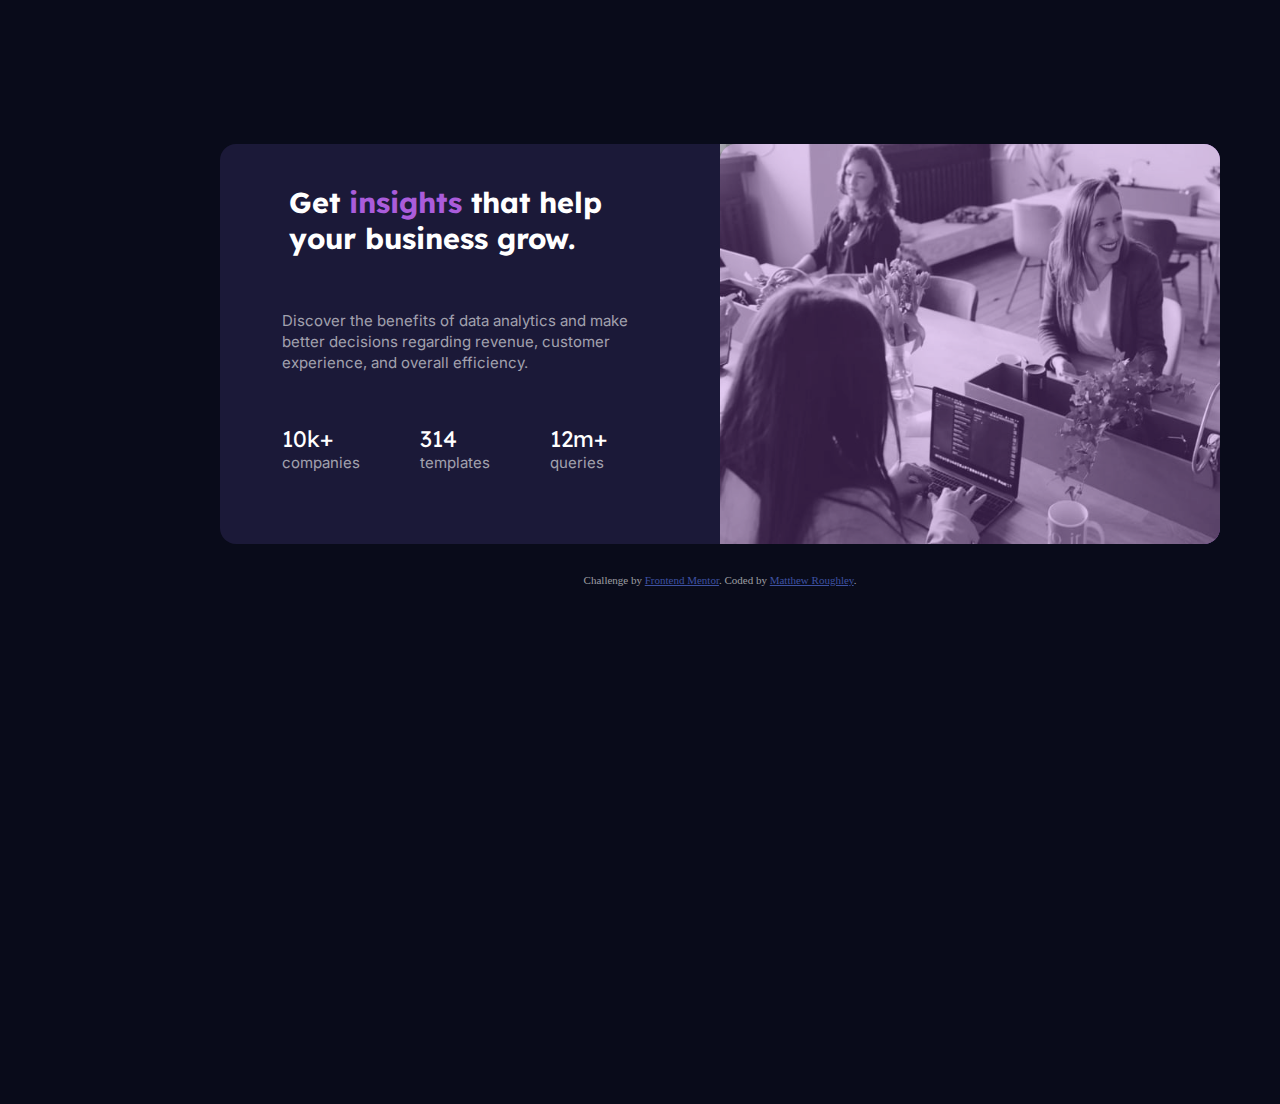
==== index.html @ 66ee0225 "Merge branch 'main' of github.com:MattRoughley/Frontend-Mentor- into main" ====
<!DOCTYPE html>
<html lang="en">
<head>
  <meta charset="UTF-8">
  <meta name="viewport" content="width=device-width, initial-scale=1.0"> <!-- displays site properly based on user's device -->

  <link rel="icon" type="image/png" sizes="32x32" href="./images/favicon-32x32.png">
  <link rel="stylesheet" href="style.css">
  <title>Frontend Mentor | Stats preview card component</title>

</head>
<body>
<div class="container">
  <div class="img-bg">
  <img src="/images/image-header-mobile.jpg" alt="workers" class="banner">
</div>
<div class="text-div">
  <h1 class="title">Get <span class="insight">insights</span> that help your business grow.</h1>

  <p class="body-text">  Discover the benefits of data analytics and make better decisions regarding revenue, customer 
  experience, and overall efficiency.</p> 

  <p class="body-text"><span class="stats">10k+</span><br>companies</p>
  <p class="body-text"><span class="stats">314</span><br>templates</p>
  <p class="body-text"><span class="stats">12m+</span><br>queries</p>
</div>
</div>
  <div class="attribution">
    Challenge by <a href="https://www.frontendmentor.io?ref=challenge" target="_blank">Frontend Mentor</a>. 
    Coded by <a href="#">Matthew Roughley</a>.
  </div>
  <script></script>
</body>
</html>
---- style.css ----
@import url('https://fonts.googleapis.com/css2?family=Inter:wght@400;700&display=swap');
@import url('https://fonts.googleapis.com/css2?family=Inter:wght@400;700&family=Lexend+Deca&display=swap');

.attribution { font-size: 11px; text-align: center; }
.attribution a { color: hsl(228, 45%, 44%); }
    
html, *, *::before, *::after{
        box-sizing: border-box;
        padding: 0;
        margin: 0;
      }

    :root{
        
        /* 
        ==========
           Fonts
        ==========
        font-family: 'Lexend Deca', sans-serif;
        font-family: 'Inter', sans-serif;
    
        */

        /*
        ===========
           background colors
        ===========
        */
        --main-bg: hsl(233, 47%, 7%);
        --card-bg: hsl(244, 38%, 16%);
        --accent: hsl(277, 64%, 61%);

        /*
        ==========
        Typography colors
        ==========
        */

        --heading: hsl(0, 0%, 100%);
        --para: hsla(0, 0%, 100%, 0.75);
        --stats: hsla(0, 0%, 100%, 0.6);

    }


    body{
        width: 375px;
        height: 667px;
        margin: auto;
        background: var(--main-bg);
        text-align: center;
        color: var(--stats);
        

    }

    .container{
        text-align: center;
        width: 85%;
        margin: auto ;
        max-width: max-content;
        height: 630px;
        background: var(--card-bg);
        border-radius: 1em;
        margin-top: 30px;
        margin-bottom: 30px;
    }

    .banner{
        display:block;
        width: 100%;
        height: 30%;
        border-top-left-radius: 1em;
        border-top-right-radius: 1em;
        opacity:0.7;

    }

    .img-bg{
        width: 85%;
        background: var(--accent);
        width: 100%;
        border-top-left-radius: 1em;
        border-top-right-radius: 1em;
        
    }

    .title{
        font-size: 1.4em;
        margin-left: 2px;
        padding: 1.1em 2.1em 0em 2.3em;
        color:var(--heading);
        font-family: 'Lexend Deca', sans-serif;
        font-weight:700;
    }

    .insight{
        color: var(--accent);
        
    }

    .body-text{
        font-size: 15px;
        padding: 1em 2em 0em 2em;
        line-height: 1.4em;
        color: var(--stats);
        font-family: 'Inter', sans-serif;
        
    }

    .stats{
        font-size: 1.3em;
        padding: 1em;
        color:var(--heading);
        font-family: 'Lexend Deca', sans-serif;
    }

    /*
    ==============
     Large Screen
    ==============
    */
@media screen and (min-width: 376px) {
    

    body{
        width: 1440px;
        height: 960px;
        background: var(--main-bg);
        text-align: center;
        color: var(--stats);
        

    }

    .container{

        display: flex;
        flex-direction: row-reverse;
        width: 1000px;
        margin-top: 10%;
        height: 400px;
        background: var(--card-bg);
        border-radius: 1em;
        
    }


    .banner{
        display:block;
        width: 500px;
        height: 100%;
        border-top-left-radius: 0em;
        border-bottom-right-radius: 1em;
        opacity:0.7;

    }

    .img-bg{
        background: var(--accent);
        width: 500px;
        border-bottom-right-radius: 1em;
    }


    .body-text{
        text-align: left;
        font-size: 15px;
        line-height: 1.4em;
        color: var(--stats);
        font-family: 'Inter', sans-serif;
            
        }
    
        .stats{
            font-size: 1.5em;
            padding: 0;
            color:var(--heading);
            font-family: 'Lexend Deca', sans-serif;
        }

        .text-div{
            padding-left: 25px;
            padding: 0.5em 2em 2em 2em ;
            text-align: left;
            display: flex;
            flex-wrap: wrap;
        }

        .title{
        font-size: 1.8em;
        color:var(--heading);
        font-family: 'Lexend Deca', sans-serif;
        font-weight:700;
        margin-left: -1em;
        }
}
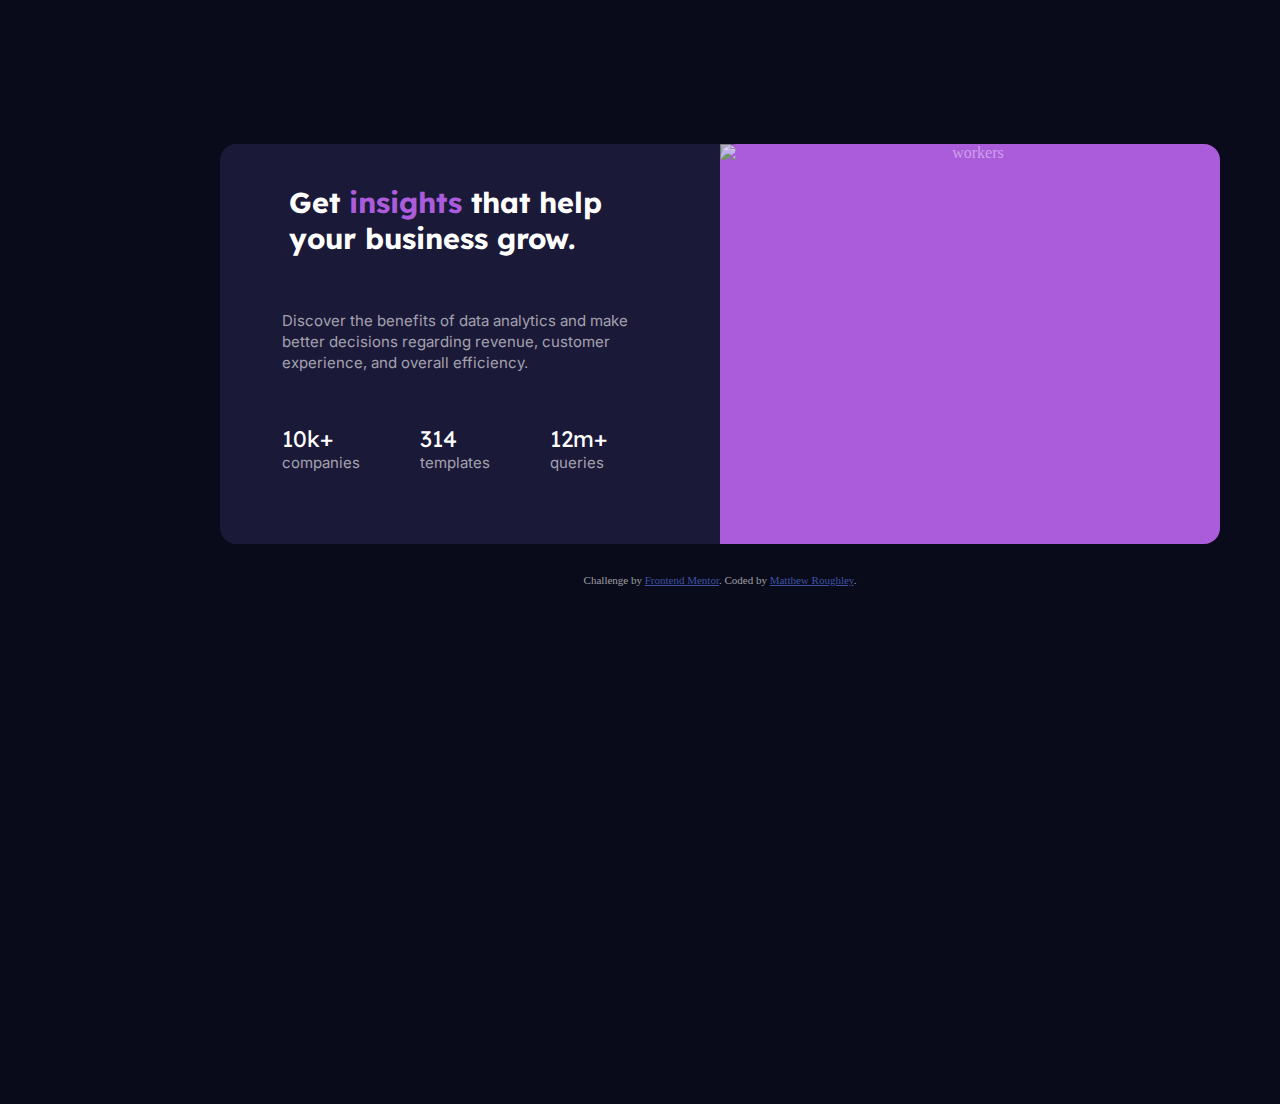
==== commit 6bc096da: "Update index.html" ====
--- a/index.html
+++ b/index.html
@@ -12,7 +12,7 @@
 <body>
 <div class="container">
   <div class="img-bg">
-  <img src="/images/image-header-mobile.jpg" alt="workers" class="banner">
+  <img src="https://github.com/MattRoughley/Frontend-Mentor-/blob/main/images/image-header-mobile.jpg" alt="workers" class="banner">
 </div>
 <div class="text-div">
   <h1 class="title">Get <span class="insight">insights</span> that help your business grow.</h1>
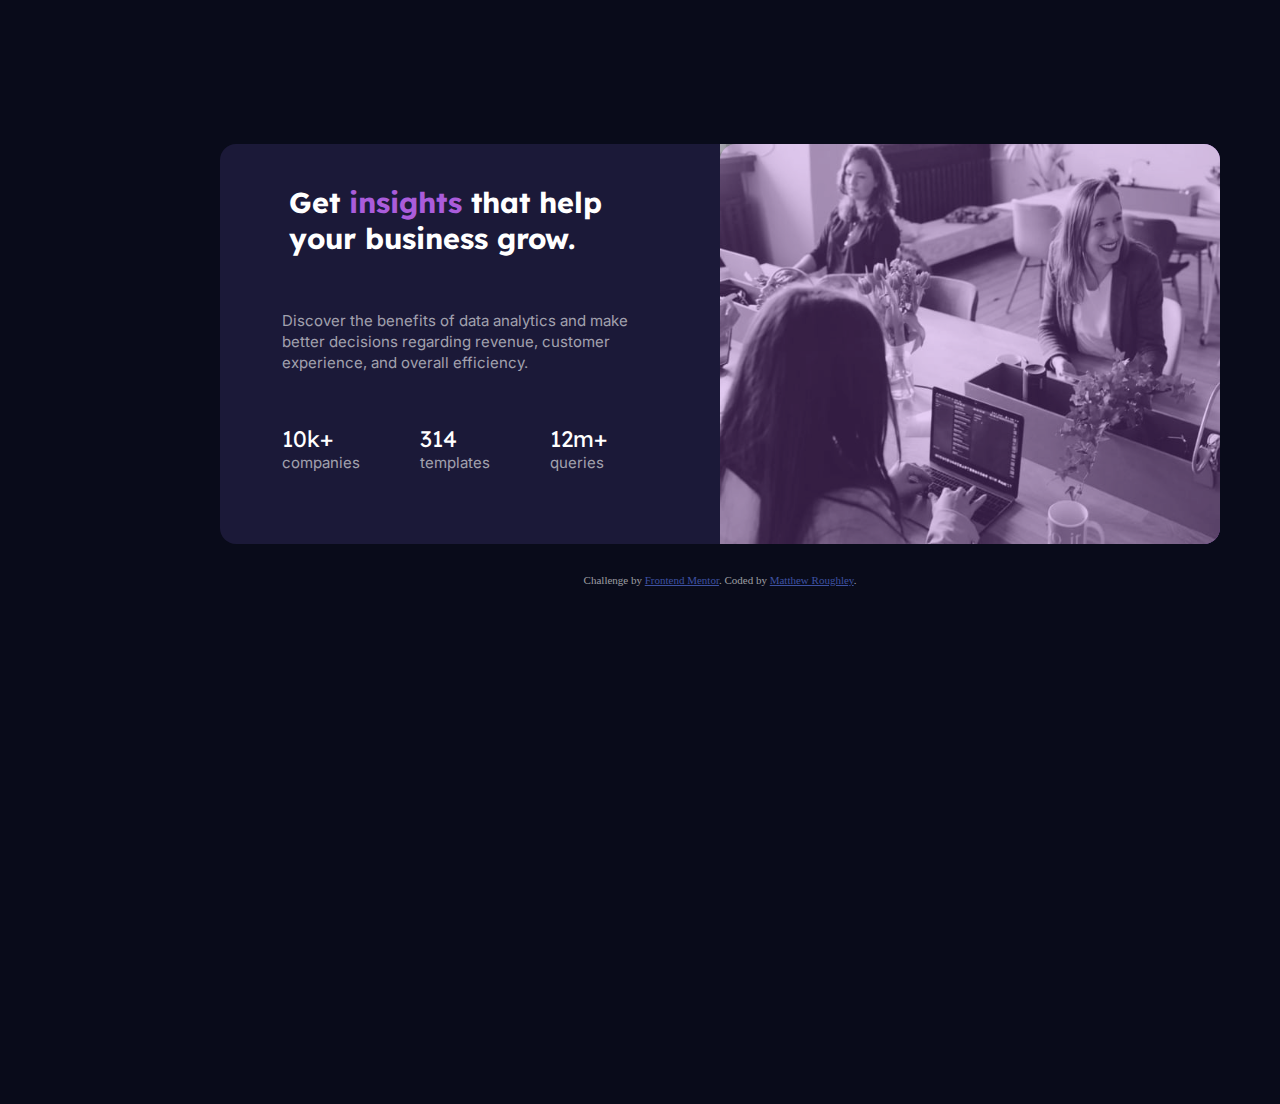
==== commit 0e1ff666: "Update index.html" ====
--- a/index.html
+++ b/index.html
@@ -12,7 +12,7 @@
 <body>
 <div class="container">
   <div class="img-bg">
-  <img src="https://github.com/MattRoughley/Frontend-Mentor-/blob/main/images/image-header-mobile.jpg" alt="workers" class="banner">
+  <img src="/images/image-header-mobile.jpg" alt="workers" class="banner">
 </div>
 <div class="text-div">
   <h1 class="title">Get <span class="insight">insights</span> that help your business grow.</h1>
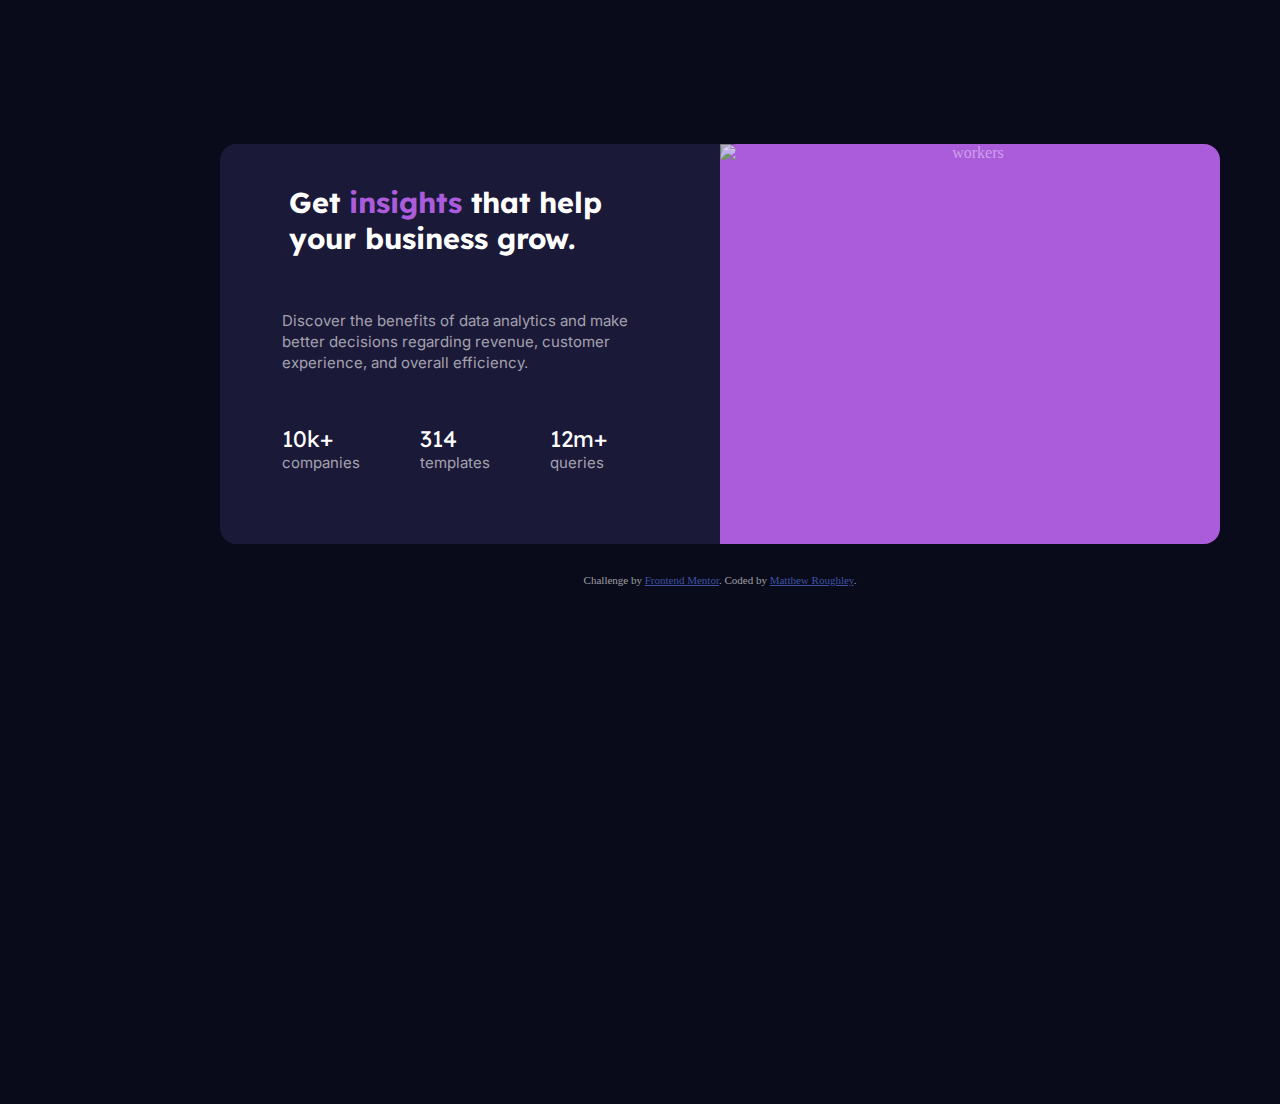
==== commit d19cbb64: "Update index.html" ====
--- a/index.html
+++ b/index.html
@@ -12,7 +12,7 @@
 <body>
 <div class="container">
   <div class="img-bg">
-  <img src="/images/image-header-mobile.jpg" alt="workers" class="banner">
+  <img src="https://raw.githubusercontent.com/MattRoughley/Frontend-Mentor-/main/images/image-header-mobile.jpg" alt="workers" class="banner">
 </div>
 <div class="text-div">
   <h1 class="title">Get <span class="insight">insights</span> that help your business grow.</h1>
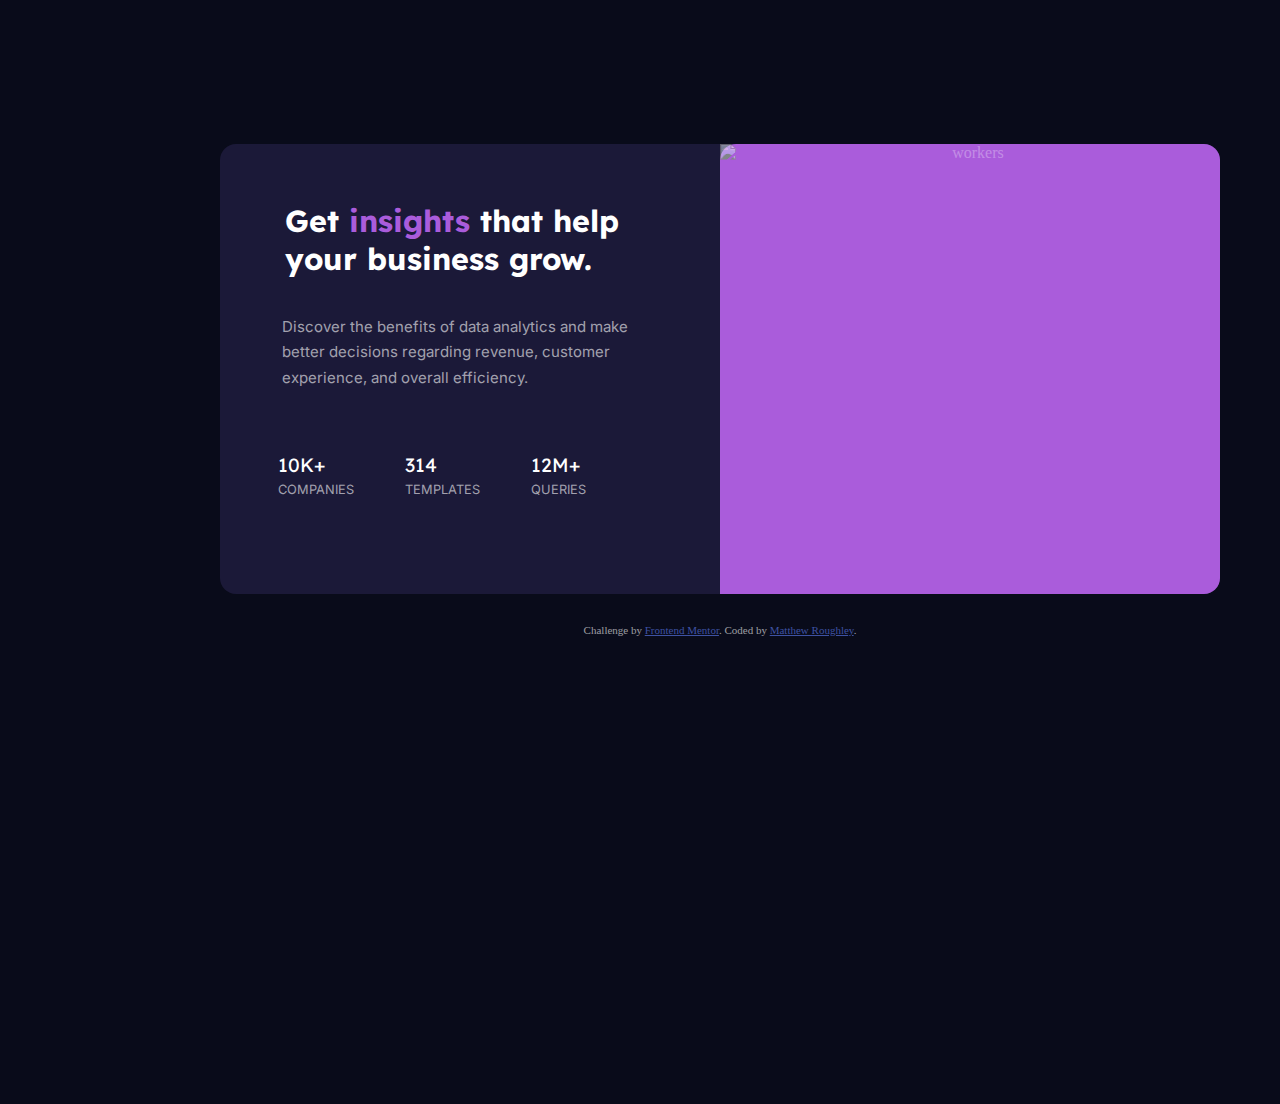
==== commit 0f79e5fc: "Formatting" ====
--- a/index.html
+++ b/index.html
@@ -20,9 +20,9 @@
   <p class="body-text">  Discover the benefits of data analytics and make better decisions regarding revenue, customer 
   experience, and overall efficiency.</p> 
 
-  <p class="body-text"><span class="stats">10k+</span><br>companies</p>
-  <p class="body-text"><span class="stats">314</span><br>templates</p>
-  <p class="body-text"><span class="stats">12m+</span><br>queries</p>
+  <p class="body-text capitalise"><span class="stats">10k+</span><br>companies</p>
+  <p class="body-text capitalise" ><span class="stats">314</span><br>templates</p>
+  <p class="body-text capitalise"><span class="stats">12m+</span><br>queries</p>
 </div>
 </div>
   <div class="attribution">
--- a/style.css
+++ b/style.css
@@ -72,7 +72,7 @@
         height: 30%;
         border-top-left-radius: 1em;
         border-top-right-radius: 1em;
-        opacity:0.7;
+        opacity:0.5;
 
     }
 
@@ -113,8 +113,14 @@
         padding: 1em;
         color:var(--heading);
         font-family: 'Lexend Deca', sans-serif;
-    }
-
+        
+    }
+
+    .capitalise{
+        margin-top: 5px;
+        text-transform: uppercase;
+        font-size: 0.8em;
+    }
     /*
     ==============
      Large Screen
@@ -139,7 +145,7 @@
         flex-direction: row-reverse;
         width: 1000px;
         margin-top: 10%;
-        height: 400px;
+        height: 450px;
         background: var(--card-bg);
         border-radius: 1em;
         
@@ -152,7 +158,7 @@
         height: 100%;
         border-top-left-radius: 0em;
         border-bottom-right-radius: 1em;
-        opacity:0.7;
+        opacity:0.5;
 
     }
 
@@ -166,9 +172,11 @@
     .body-text{
         text-align: left;
         font-size: 15px;
-        line-height: 1.4em;
+        line-height: 1.7em;
         color: var(--stats);
         font-family: 'Inter', sans-serif;
+        margin-top: -1em;
+        margin-bottom: 2em;
             
         }
     
@@ -181,17 +189,24 @@
 
         .text-div{
             padding-left: 25px;
-            padding: 0.5em 2em 2em 2em ;
+            padding: 0.3em 2em 2em 2em ;
             text-align: left;
             display: flex;
             flex-wrap: wrap;
         }
 
         .title{
-        font-size: 1.8em;
+        font-size: 1.9em;
         color:var(--heading);
         font-family: 'Lexend Deca', sans-serif;
         font-weight:700;
-        margin-left: -1em;
-        }
-}+        margin-left: -1.2em;
+        margin-top: 20px;
+        }
+
+        .capitalise{
+            text-transform: uppercase;
+            font-size: 0.8em;
+            line-height: 1.7em;
+        }
+    }